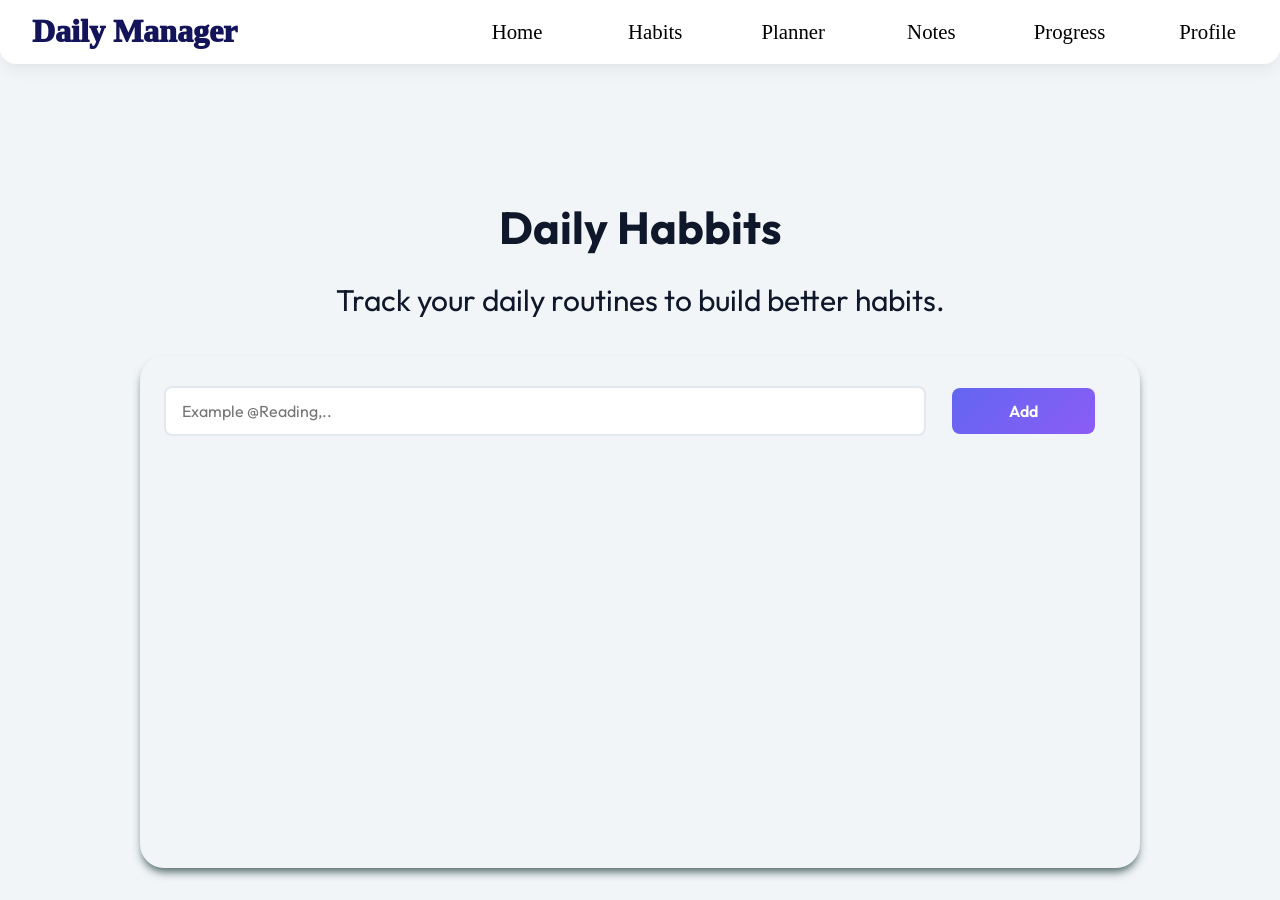
==== Frontend/habit.html @ 6f6bdfd6 "changes" ====
<!DOCTYPE html>
<html lang="en">
<head>
    <meta charset="UTF-8">
    <meta name="viewport" content="width=device-width, initial-scale=1.0">
    <title>Self/Habits.com</title>
    <link rel="stylesheet" href="Css/habit.css">
    <script src="JavaScript/habit.js"></script>
    <link rel="stylesheet" href="Css/style.css">

</head>
<body>
    <header>
        <div class="nav-logo">
            <span>Daily Manager</span>
        </div>
        <div class="nav-list">
            <ul>
                <li class="nav-link"><a href="index.html">Home</a></li>
                <li class="nav-link"><a href="habit.html">Habits</a></li>
                <li class="nav-link"><a href="planner.html">Planner</a></li>
                <li class="nav-link"><a href="note.html">Notes</a></li>
                <li class="nav-link"><a href="progress.html">Progress</a></li>
                <li class="nav-link"><a href="profile.html">Profile</a></li>
            </ul>

        </div>
    </header>

    <!-- Daily habits list -->

    <div class="habits-text">
        <h1>
            Daily Habbits
        </h1>
        <p>
            Track your daily routines to build better habits.
        </p>
    </div>

    <!-- list for the daily habits -->

    <div class="container">
        <input type="text" id="habit-bar" placeholder="Example @Reading,..">
        <button onclick="addHabit()">Add</button>

        <ul id="habit-list"></ul>
    </div>

</body>
</html>
---- Frontend/Css/habit.css ----
.habits-text{
    margin-top: 12rem;
    width: 100%;
    height: auto;
}

.habits-text h1, p{
    text-align: center;
}

.habits-text h1{
    font-size: 45px;

}

.habits-text p{
    margin-top: 12px ;
    font-size: 30px;
}

/* list of the habits */

.container{
    width: 80%;
    height: auto;
    box-sizing: border-box;
    margin: 50px auto 0 auto;
    border-radius: 1.5rem;
    box-shadow: 0 6px 8px -2px #012525ab;
    padding: 50px 20px;
}

#habit-bar{
    width: 80%;

}

.container button{
    width: 15%;
    margin-left: 2.5%;
    margin-top: 2rem;
}
.container ul{
    text-decoration: none;

}

.completed{
    text-decoration: none;
}
---- Frontend/Css/style.css ----
@import url('https://fonts.googleapis.com/css2?family=Outfit:wght@300;400;500;600;700&display=swap');

:root {
    /* Define primary colors and theme variables */
    --primary: #6366f1;
    --primary-hover: #4f46e5;
    --secondary: #8b5cf6;
    --bg-color: #f2f5f8;
    --text-color: #0f172a;
    --text-muted: #64748b;
    --card-bg: #ffffff;
    --card-shadow: 0 10px 15px -3px rgba(0, 0, 0, 0.05), 0 4px 6px -2px rgba(0, 0, 0, 0.025);
    --border-color: #e2e8f0;
    --success: #10b981;
    --danger: #ef4444;
    --radius: 12px;
    --transition: 0.3s ease;
}

* {
    margin: 0;
    padding: 0;
    box-sizing: border-box;
}

body {
    font-family: 'Outfit', sans-serif;
    background-color: var(--bg-color);
    color: var(--text-color);
    line-height: 1.6;
    display: flex;
    flex-direction: column;
    min-height: 100vh;
}

/* Navbar Styling */
.navbar {
    background: var(--card-bg);
    padding: 1rem 2rem;
    display: flex;
    justify-content: space-between;
    align-items: center;
    box-shadow: 0 4px 6px -1px rgba(0, 0, 0, 0.05);
    position: sticky;
    top: 0;
    z-index: 100;
}

.navbar .logo {
    font-size: 1.5rem;
    font-weight: 700;
    background: linear-gradient(135deg, var(--primary), var(--secondary));
    -webkit-background-clip: text;
    background-clip: text;
    -webkit-text-fill-color: transparent;
    color: transparent;
}

.nav-links {
    list-style: none;
    display: flex;
    gap: 1.5rem;
}

.nav-links a {
    text-decoration: none;
    color: var(--text-muted);
    font-weight: 500;
    transition: var(--transition);
    padding: 0.5rem 0.8rem;
    border-radius: 8px;
}

.nav-links a:hover,
.nav-links a.active {
    color: var(--primary);
    background-color: #e0e7ff;
}

/* Main Layout */
.container {
    flex: 1;
    width: 100%;
    max-width: 1000px;
    margin: 2rem auto;
    padding: 0 1.5rem;
}

/* Page Header */
.page-header {
    margin-bottom: 2rem;
    text-align: center;
}

.page-header h1 {
    font-size: 2.5rem;
    margin-bottom: 0.5rem;
    color: var(--text-color);
}

.page-header p {
    color: var(--text-muted);
    font-size: 1.1rem;
}

/* Card Styling */
.card {
    background: var(--card-bg);
    border-radius: var(--radius);
    padding: 1.5rem;
    box-shadow: var(--card-shadow);
    transition: var(--transition);
    border: 1px solid var(--border-color);
}

.card:hover {
    transform: translateY(-5px);
    box-shadow: 0 20px 25px -5px rgba(0, 0, 0, 0.1), 0 10px 10px -5px rgba(0, 0, 0, 0.04);
}

/* Global Forms & Inputs */
.input-group {
    display: flex;
    gap: 1rem;
    margin-bottom: 2rem;
    flex-wrap: wrap;
}

input[type="text"],
input[type="time"],
textarea {
    flex: 1;
    padding: 0.8rem 1rem;
    border: 2px solid var(--border-color);
    border-radius: 8px;
    font-family: inherit;
    font-size: 1rem;
    transition: var(--transition);
    outline: none;
}

input[type="text"]:focus,
input[type="time"]:focus,
textarea:focus {
    border-color: var(--primary);
    box-shadow: 0 0 0 3px rgba(99, 102, 241, 0.2);
}

button {
    background: linear-gradient(135deg, var(--primary), var(--secondary));
    color: white;
    border: none;
    padding: 0.8rem 1.5rem;
    border-radius: 8px;
    font-family: inherit;
    font-size: 1rem;
    font-weight: 600;
    cursor: pointer;
    transition: var(--transition);
}

button:hover {
    transform: translateY(-2px);
    box-shadow: 0 4px 12px rgba(99, 102, 241, 0.4);
}

button.danger {
    background: var(--danger);
}

button.danger:hover {
    box-shadow: 0 4px 12px rgba(239, 68, 68, 0.4);
}

/* Global Simple animations */
@keyframes fadeIn {
    from { opacity: 0; transform: translateY(10px); }
    to { opacity: 1; transform: translateY(0); }
}

.fade-in {
    animation: fadeIn 0.5s ease forwards;
}


/* navbar css */



header{
    width: 100%;
    height: 4rem;
    display: flex;
    position: fixed;
    box-shadow: var(--card-shadow);
    background-color: #ffffff;
    border-bottom-left-radius: 1rem;
    border-bottom-right-radius: 1rem;
    
}

.nav-logo{
    width: 35%;
    height: 4rem;
    display: flex;
}
.nav-logo span{
    font-family: 'Brush Script MT';
    color: #14145b;
    font-size: 2rem;
    margin: auto 2rem;
    font-weight: 1000;
}

.nav-list{
    width: 65%;
    height: 4rem;
}

.nav-list ul{
    text-decoration: none;
    height: 4rem;
    width: 100%;
    display: flex;
}

.nav-link{
    text-decoration: none;
    width: 16.6%;
    height: 4rem;
    display: flex;
    justify-content: center;
}

.nav-list a{
    text-decoration: none;
    justify-content: center; 
    font-size: 1.3rem;   
    margin: auto 0;
    padding: 5px 2rem;
    border-radius: 1rem;
    color: black;
    font-family: 'Bookman Old Style';
}

.nav-link a:hover{
    background-color: #9cbbe691;
    color: #0d0dfc;
}
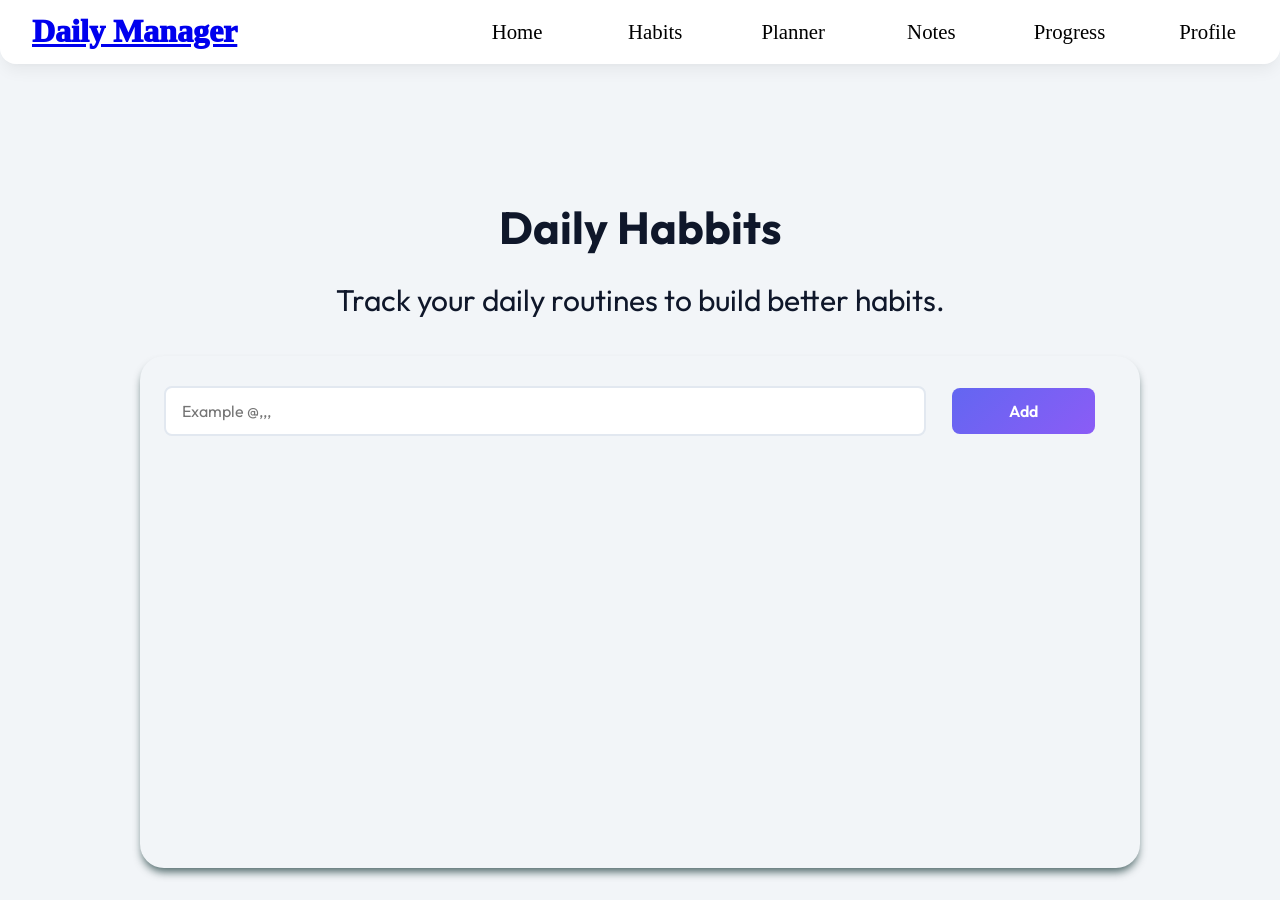
==== commit ed641e86: "next" ====
--- a/Frontend/habit.html
+++ b/Frontend/habit.html
@@ -5,14 +5,14 @@
     <meta name="viewport" content="width=device-width, initial-scale=1.0">
     <title>Self/Habits.com</title>
     <link rel="stylesheet" href="Css/habit.css">
-    <script src="JavaScript/habit.js"></script>
+    <script src="JavaScript/habit.js" defer></script>
     <link rel="stylesheet" href="Css/style.css">
 
 </head>
 <body>
     <header>
         <div class="nav-logo">
-            <span>Daily Manager</span>
+            <span><a href="index.html">Daily Manager</a></span>
         </div>
         <div class="nav-list">
             <ul>
@@ -41,9 +41,8 @@
     <!-- list for the daily habits -->
 
     <div class="container">
-        <input type="text" id="habit-bar" placeholder="Example @Reading,..">
-        <button onclick="addHabit()">Add</button>
-
+        <input type="text" id="habit-bar" placeholder="Example @,,,">
+        <button onclick="habitManager('add')" id="add-habits-btn">Add</button>
         <ul id="habit-list"></ul>
     </div>
 
--- a/Frontend/Css/habit.css
+++ b/Frontend/Css/habit.css
@@ -32,19 +32,21 @@
 
 #habit-bar{
     width: 80%;
+}
 
-}
 
 .container button{
     width: 15%;
+    height: fit-content;
     margin-left: 2.5%;
     margin-top: 2rem;
 }
-.container ul{
+
+#habit-list{
     text-decoration: none;
-
+    margin-top: 20px;
 }
 
-.completed{
-    text-decoration: none;
+#habit-list li{
+    text-decoration: nome;
 }
--- a/Frontend/Css/style.css
+++ b/Frontend/Css/style.css
@@ -210,6 +210,7 @@
     font-size: 2rem;
     margin: auto 2rem;
     font-weight: 1000;
+    cursor: pointer;
 }
 
 .nav-list{
@@ -248,3 +249,7 @@
     color: #0d0dfc;
 }
 
+li{
+    text-decoration: none !important;
+    
+}
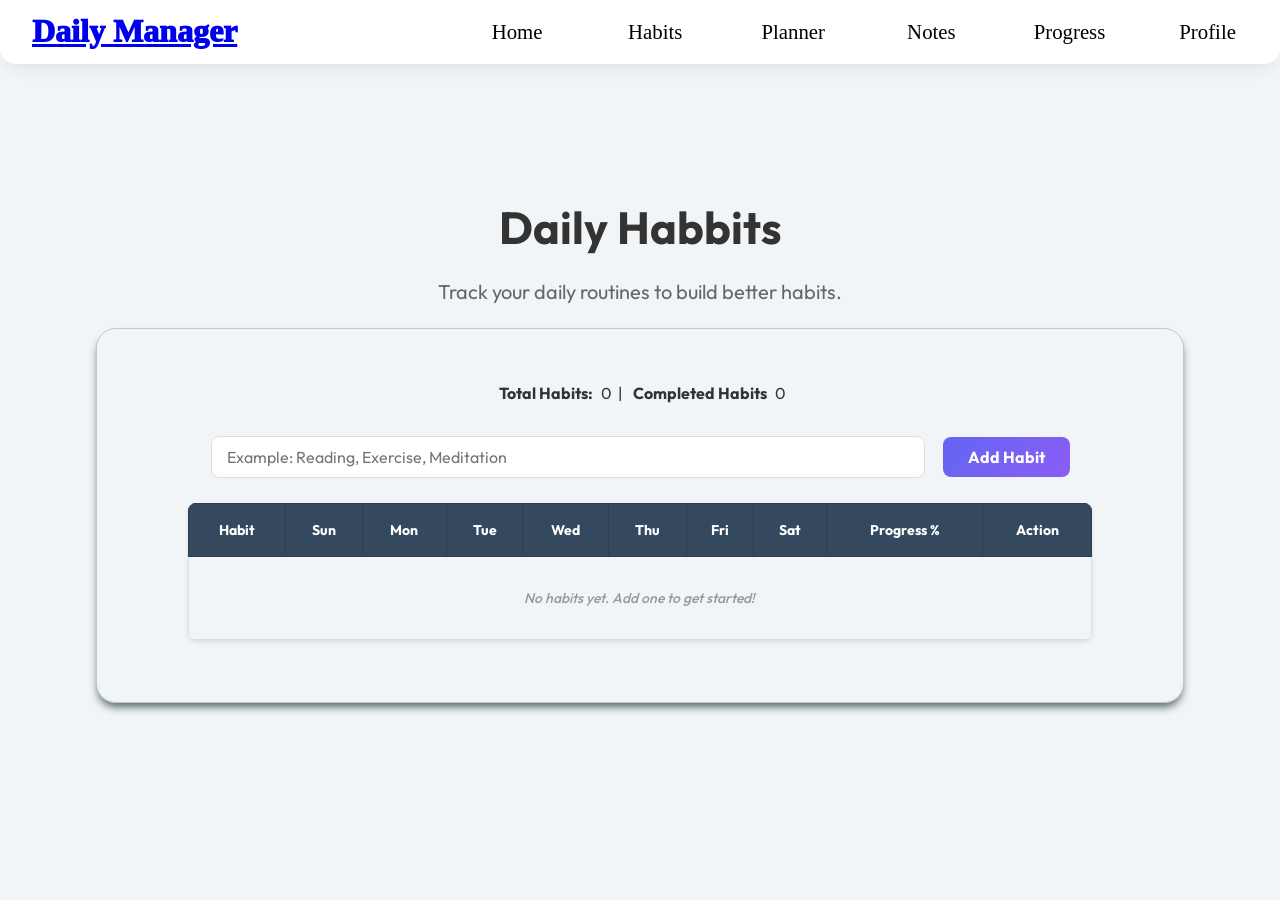
==== commit 73073756: "changes" ====
--- a/Frontend/habit.html
+++ b/Frontend/habit.html
@@ -40,11 +40,40 @@
 
     <!-- list for the daily habits -->
 
-    <div class="container">
-        <input type="text" id="habit-bar" placeholder="Example @,,,">
-        <button onclick="habitManager('add')" id="add-habits-btn">Add</button>
-        <ul id="habit-list"></ul>
-    </div>
+    <section id="habit-week-section">
+        <div class="container">
+            <div class="habit-summary">
+                <strong>Total Habits:</strong> <span id="habit-total">0</span>
+                &nbsp;|&nbsp;
+                <strong>Completed Habits</strong> <span id="habit-completed">0</span>
+            </div>
+
+            <input type="text" id="habit-bar" placeholder="Example: Reading, Exercise, Meditation">
+            <button id="add-habits-btn">Add Habit</button>
+
+            <table id="habit-table">
+                <thead>
+                    <tr>
+                        <th>Habit</th>
+                        <th>Sun</th>
+                        <th>Mon</th>
+                        <th>Tue</th>
+                        <th>Wed</th>
+                        <th>Thu</th>
+                        <th>Fri</th>
+                        <th>Sat</th>
+                        <th>Progress %</th>
+                        <th>Action</th>
+                    </tr>
+                </thead>
+                <tbody id="habit-list">
+                </tbody>
+            </table>
+        </div>
+    </section>
+     
+        
+     
 
 </body>
 </html>
--- a/Frontend/Css/habit.css
+++ b/Frontend/Css/habit.css
@@ -10,43 +10,160 @@
 
 .habits-text h1{
     font-size: 45px;
-
+    color: #333;
 }
 
 .habits-text p{
-    margin-top: 12px ;
-    font-size: 30px;
+    margin-top: 12px;
+    font-size: 20px;
+    color: #666;
 }
 
-/* list of the habits */
+/* Habit week section styling */
 
-.container{
-    width: 80%;
-    height: auto;
-    box-sizing: border-box;
-    margin: 50px auto 0 auto;
-    border-radius: 1.5rem;
+#habit-week-section{
+    width: 85%;
+    height: fit-content;
+    padding-top: 20px;
+    margin: 20px auto;
+    border: 1px solid #8a84846e;
+    text-align: center;
+    border-radius: 20px;
+    padding-bottom: 30px;
     box-shadow: 0 6px 8px -2px #012525ab;
-    padding: 50px 20px;
+}
+
+.habit-summary {
+    margin-bottom: 20px;
+    font-size: 16px;
+    color: #333;
+}
+
+.habit-summary strong {
+    font-weight: bold;
+    margin: 0 5px;
 }
 
 #habit-bar{
-    width: 80%;
+    width: 75%;
+    padding: 10px 15px;
+    font-size: 16px;
+    border: 1px solid #ddd;
+    border-radius: 8px;
+    box-sizing: border-box;
 }
 
-
-.container button{
-    width: 15%;
-    height: fit-content;
-    margin-left: 2.5%;
-    margin-top: 2rem;
+#habit-bar:focus {
+    outline: none;
+    border: 2px solid #3498db;
+    box-shadow: 0 0 5px rgba(52, 152, 219, 0.3);
 }
 
-#habit-list{
-    text-decoration: none;
-    margin-top: 20px;
+.container button {
+    width: auto;
+    padding: 10px 25px;
+    margin-left: 15px;
+    margin-top: 10px;
+    background-color: #27ae60;
+    color: white;
+    border: none;
+    border-radius: 8px;
+    cursor: pointer;
+    font-size: 16px;
+    font-weight: bold;
+    transition: background-color 0.3s ease;
 }
 
-#habit-list li{
-    text-decoration: nome;
-}+.container button:hover {
+    background-color: #229954;
+}
+
+/* Table styling */
+
+#habit-table {
+    width: 95%;
+    margin: 25px auto;
+    border-collapse: collapse;
+    box-shadow: 0 2px 4px rgba(0, 0, 0, 0.1);
+    border-radius: 8px;
+    overflow: hidden;
+}
+
+#habit-table thead {
+    background-color: #34495e;
+    color: white;
+}
+
+#habit-table thead th {
+    padding: 15px 10px;
+    text-align: center;
+    font-weight: bold;
+    font-size: 14px;
+    border: 1px solid #2c3e50;
+}
+
+#habit-table tbody tr {
+    border-bottom: 1px solid #ecf0f1;
+    transition: background-color 0.2s ease;
+}
+
+#habit-table tbody tr:nth-child(even) {
+    background-color: #f8f9fa;
+}
+
+#habit-table tbody tr:hover {
+    background-color: #ecf0f1;
+}
+
+#habit-table tbody td {
+    padding: 12px 10px;
+    text-align: center;
+    font-size: 14px;
+    border: 1px solid #ddd;
+}
+
+#habit-table tbody td:first-child {
+    text-align: left;
+    font-weight: 500;
+    color: #2c3e50;
+}
+
+/* Checkbox styling */
+
+#habit-table input[type="checkbox"] {
+    width: 18px;
+    height: 18px;
+    cursor: pointer;
+    accent-color: #27ae60;
+}
+
+#habit-table input[type="checkbox"]:hover {
+    transform: scale(1.1);
+}
+
+/* Delete button styling */
+
+.delete-btn {
+    padding: 6px 12px;
+    background-color: #e74c3c !important;
+    color: white;
+    border: none;
+    border-radius: 5px;
+    cursor: pointer;
+    font-size: 13px;
+    font-weight: bold;
+    transition: background-color 0.3s ease;
+}
+
+.delete-btn:hover {
+    background-color: #c0392b !important;
+}
+
+/* Empty state message */
+
+#habit-list td[colspan] {
+    padding: 30px !important;
+    color: #7f8c8d;
+    font-style: italic;
+}
+
--- a/Frontend/Css/style.css
+++ b/Frontend/Css/style.css
@@ -96,6 +96,7 @@
     font-size: 2.5rem;
     margin-bottom: 0.5rem;
     color: var(--text-color);
+    
 }
 
 .page-header p {
